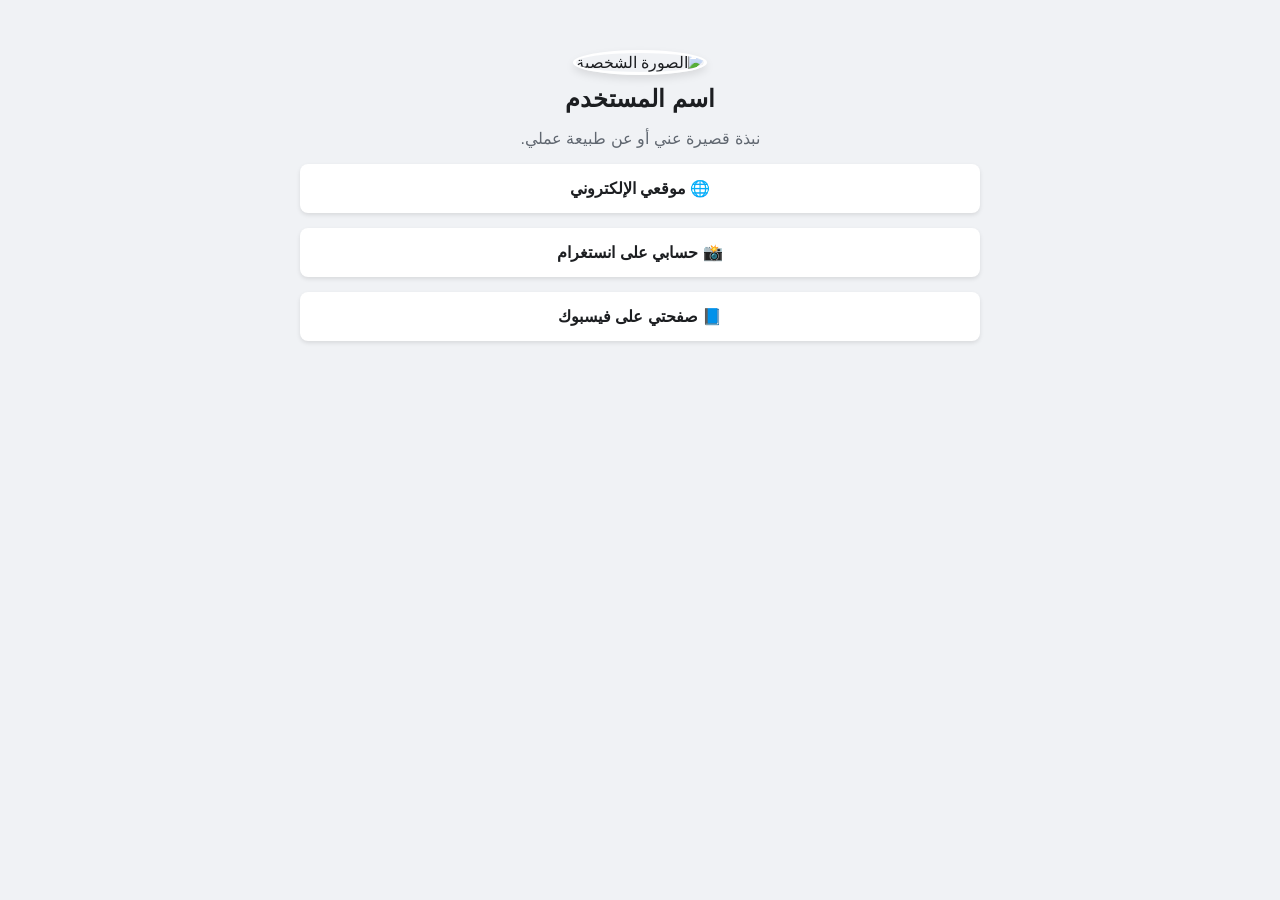
==== index.html @ e2a4246c "First commit: Initial project setup" ====
<!DOCTYPE html>
<html lang="ar" dir="rtl">
<head>
    <meta charset="UTF-8">
    <meta name="viewport" content="width=device-width, initial-scale=1.0">
    <title>صفحتي الشخصية</title>
    <link rel="stylesheet" href="style.css">
</head>
<body>

    <div class="container">
        <header>
            <img src="https://via.placeholder.com/150" alt="الصورة الشخصية" id="profile-pic">
            <h1 id="username-h1">اسم المستخدم</h1>
            <p id="bio-p">نبذة قصيرة عني أو عن طبيعة عملي.</p>
        </header>

    <main id="links-container">
        <a href="#" class="link-box">🌐 موقعي الإلكتروني</a>
        <a href="#" class="link-box">📸 حسابي على انستغرام</a>
        <a href="#" class="link-box">📘 صفحتي على فيسبوك</a>
    </main>
    </div>

    <script src="https://cdn.jsdelivr.net/npm/@supabase/supabase-js@2"></script>
    
    <script src="main.js"></script>
</body>
</html>
---- style.css ----
body {
    background-color: #f0f2f5; /* لون خلفية رمادي فاتح */
    font-family: 'Tajawal', sans-serif; /* يمكنك تغيير الخط لاحقاً */
    color: #1c1e21; /* لون نص داكن */
    margin-top: 30px;
}

.container {
    max-width: 680px;
    margin: 0 auto; /* هذا يضع المحتوى في منتصف الشاشة */
    padding: 20px;
    text-align: center;
}

#profile-pic {
    width: 120px;
    height: 120px;
    border-radius: 50%; /* هذا يجعل الصورة دائرية */
    object-fit: cover; /* يضمن أن الصورة تملأ الدائرة بشكل جيد */
    border: 3px solid white;
    box-shadow: 0 4px 8px rgba(0,0,0,0.1);
}

h1 {
    font-size: 24px;
    margin-top: 10px;
    margin-bottom: 5px;
}

p {
    font-size: 16px;
    color: #606770;
}

.link-box {
    display: block; /* يجعل الرابط يأخذ سطراً كاملاً */
    background-color: white;
    color: #1c1e21;
    text-decoration: none; /* يزيل الخط تحت الرابط */
    padding: 15px 20px;
    margin-bottom: 15px;
    border-radius: 8px; /* حواف دائرية */
    font-weight: bold;
    box-shadow: 0 2px 4px rgba(0,0,0,0.1);
    transition: transform 0.2s; /* تأثير حركة بسيط */
}

.link-box:hover {
    transform: scale(1.03); /* يكبر الزر قليلاً عند مرور الماوس عليه */
}

.link-item-container {
    display: flex;
    align-items: center;
    margin-bottom: 15px;
    gap: 10px; /* مسافة بين الرابط والزر */
}

.link-item-container .link-box {
    flex-grow: 1; /* يجعل الرابط يأخذ كل المساحة المتاحة */
    margin-bottom: 0; /* نزيل الهامش السفلي لأنه موجود في الحاوية */
}

.delete-btn {
    background-color: #e4e6eb;
    color: #4b4f56;
    border: none;
    padding: 10px 15px;
    border-radius: 6px;
    cursor: pointer;
    font-weight: bold;
    transition: background-color 0.2s;
}

.delete-btn:hover {
    background-color: #f0f2f5; /* لون أفتح عند مرور الماوس */
}
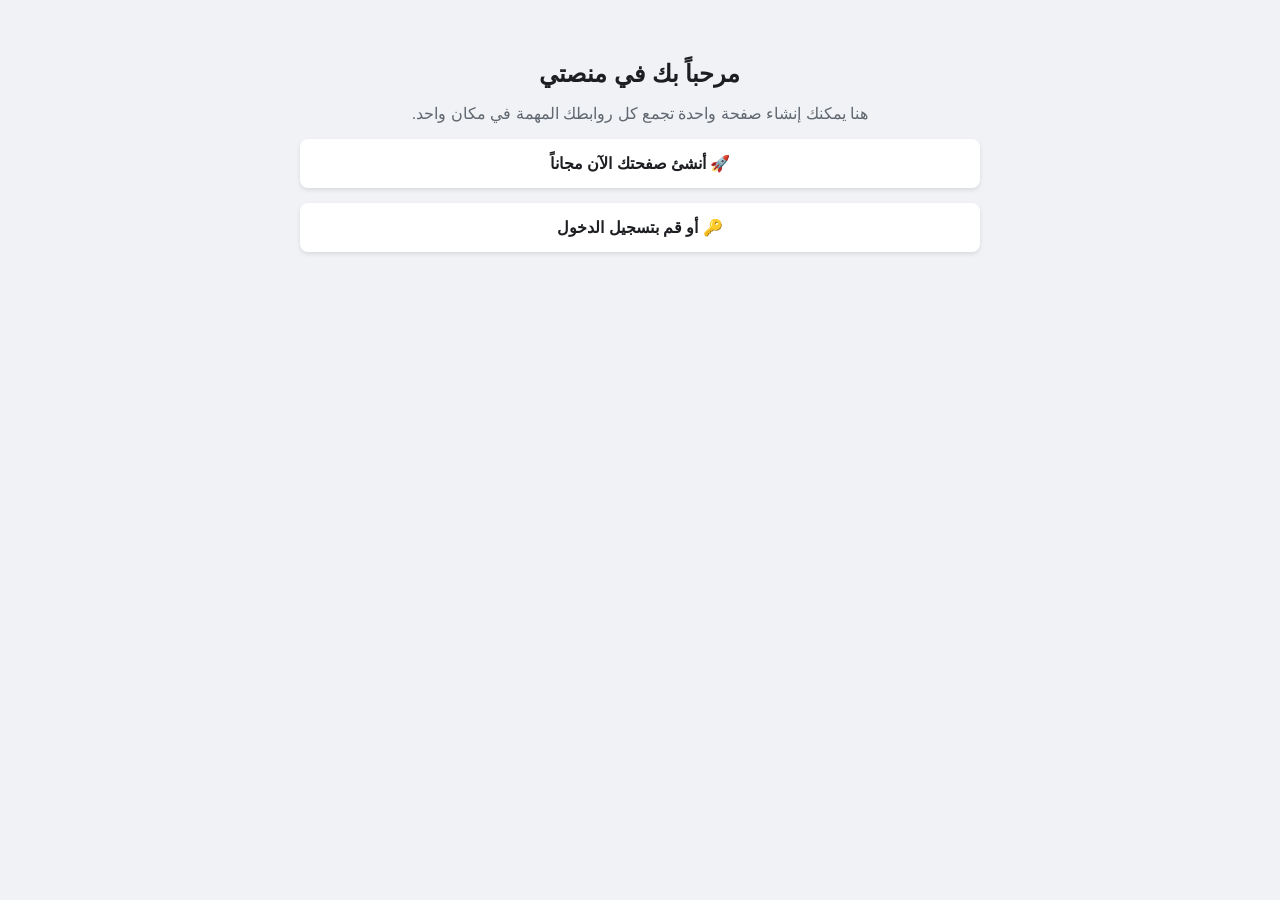
==== commit c29adfbd: "Update index.html" ====
--- a/index.html
+++ b/index.html
@@ -1,29 +1,33 @@
-<!DOCTYPE html>
-<html lang="ar" dir="rtl">
-<head>
-    <meta charset="UTF-8">
-    <meta name="viewport" content="width=device-width, initial-scale=1.0">
-    <title>صفحتي الشخصية</title>
-    <link rel="stylesheet" href="style.css">
-</head>
-<body>
-
-    <div class="container">
-        <header>
-            <img src="https://via.placeholder.com/150" alt="الصورة الشخصية" id="profile-pic">
-            <h1 id="username-h1">اسم المستخدم</h1>
-            <p id="bio-p">نبذة قصيرة عني أو عن طبيعة عملي.</p>
-        </header>
-
-    <main id="links-container">
-        <a href="#" class="link-box">🌐 موقعي الإلكتروني</a>
-        <a href="#" class="link-box">📸 حسابي على انستغرام</a>
-        <a href="#" class="link-box">📘 صفحتي على فيسبوك</a>
-    </main>
-    </div>
-
-    <script src="https://cdn.jsdelivr.net/npm/@supabase/supabase-js@2"></script>
-    
-    <script src="main.js"></script>
-</body>
-</html>+<!DOCTYPE html>
+<html lang="ar" dir="rtl">
+<head>
+    <meta charset="UTF-8">
+    <meta name="viewport" content="width=device-width, initial-scale=1.0">
+    <title>صفحتي الشخصية</title>
+    <link rel="stylesheet" href="style.css">
+</head>
+<body>
+    <div id="welcome-view" class="container">
+        <h1>مرحباً بك في منصتي</h1>
+        <p>هنا يمكنك إنشاء صفحة واحدة تجمع كل روابطك المهمة في مكان واحد.</p>
+        <a href="auth.html" class="link-box welcome-button">🚀 أنشئ صفحتك الآن مجاناً</a>
+        <a href="auth.html" class="link-box welcome-button">🔑 أو قم بتسجيل الدخول</a>
+    </div>
+
+    <div id="profile-view" class="container" style="display: none;">
+        <header>
+            <img src="https://via.placeholder.com/150" alt="الصورة الشخصية" id="profile-pic">
+            <h1 id="username-h1"></h1>
+            <p id="bio-p"></p>
+        </header>
+
+        <main id="links-container">
+            </main>
+    </div>
+
+    <script src="https://cdn.jsdelivr.net/npm/@supabase/supabase-js@2"></script>
+    
+    <script src="main.js"></script>
+</body>
+
+</html>
--- a/style.css
+++ b/style.css
@@ -1,77 +1,77 @@
-body {
-    background-color: #f0f2f5; /* لون خلفية رمادي فاتح */
-    font-family: 'Tajawal', sans-serif; /* يمكنك تغيير الخط لاحقاً */
-    color: #1c1e21; /* لون نص داكن */
-    margin-top: 30px;
-}
-
-.container {
-    max-width: 680px;
-    margin: 0 auto; /* هذا يضع المحتوى في منتصف الشاشة */
-    padding: 20px;
-    text-align: center;
-}
-
-#profile-pic {
-    width: 120px;
-    height: 120px;
-    border-radius: 50%; /* هذا يجعل الصورة دائرية */
-    object-fit: cover; /* يضمن أن الصورة تملأ الدائرة بشكل جيد */
-    border: 3px solid white;
-    box-shadow: 0 4px 8px rgba(0,0,0,0.1);
-}
-
-h1 {
-    font-size: 24px;
-    margin-top: 10px;
-    margin-bottom: 5px;
-}
-
-p {
-    font-size: 16px;
-    color: #606770;
-}
-
-.link-box {
-    display: block; /* يجعل الرابط يأخذ سطراً كاملاً */
-    background-color: white;
-    color: #1c1e21;
-    text-decoration: none; /* يزيل الخط تحت الرابط */
-    padding: 15px 20px;
-    margin-bottom: 15px;
-    border-radius: 8px; /* حواف دائرية */
-    font-weight: bold;
-    box-shadow: 0 2px 4px rgba(0,0,0,0.1);
-    transition: transform 0.2s; /* تأثير حركة بسيط */
-}
-
-.link-box:hover {
-    transform: scale(1.03); /* يكبر الزر قليلاً عند مرور الماوس عليه */
-}
-
-.link-item-container {
-    display: flex;
-    align-items: center;
-    margin-bottom: 15px;
-    gap: 10px; /* مسافة بين الرابط والزر */
-}
-
-.link-item-container .link-box {
-    flex-grow: 1; /* يجعل الرابط يأخذ كل المساحة المتاحة */
-    margin-bottom: 0; /* نزيل الهامش السفلي لأنه موجود في الحاوية */
-}
-
-.delete-btn {
-    background-color: #e4e6eb;
-    color: #4b4f56;
-    border: none;
-    padding: 10px 15px;
-    border-radius: 6px;
-    cursor: pointer;
-    font-weight: bold;
-    transition: background-color 0.2s;
-}
-
-.delete-btn:hover {
-    background-color: #f0f2f5; /* لون أفتح عند مرور الماوس */
+body {
+    background-color: #f0f2f5; /* لون خلفية رمادي فاتح */
+    font-family: 'Tajawal', sans-serif; /* يمكنك تغيير الخط لاحقاً */
+    color: #1c1e21; /* لون نص داكن */
+    margin-top: 30px;
+}
+
+.container {
+    max-width: 680px;
+    margin: 0 auto; /* هذا يضع المحتوى في منتصف الشاشة */
+    padding: 20px;
+    text-align: center;
+}
+
+#profile-pic {
+    width: 120px;
+    height: 120px;
+    border-radius: 50%; /* هذا يجعل الصورة دائرية */
+    object-fit: cover; /* يضمن أن الصورة تملأ الدائرة بشكل جيد */
+    border: 3px solid white;
+    box-shadow: 0 4px 8px rgba(0,0,0,0.1);
+}
+
+h1 {
+    font-size: 24px;
+    margin-top: 10px;
+    margin-bottom: 5px;
+}
+
+p {
+    font-size: 16px;
+    color: #606770;
+}
+
+.link-box {
+    display: block; /* يجعل الرابط يأخذ سطراً كاملاً */
+    background-color: white;
+    color: #1c1e21;
+    text-decoration: none; /* يزيل الخط تحت الرابط */
+    padding: 15px 20px;
+    margin-bottom: 15px;
+    border-radius: 8px; /* حواف دائرية */
+    font-weight: bold;
+    box-shadow: 0 2px 4px rgba(0,0,0,0.1);
+    transition: transform 0.2s; /* تأثير حركة بسيط */
+}
+
+.link-box:hover {
+    transform: scale(1.03); /* يكبر الزر قليلاً عند مرور الماوس عليه */
+}
+
+.link-item-container {
+    display: flex;
+    align-items: center;
+    margin-bottom: 15px;
+    gap: 10px; /* مسافة بين الرابط والزر */
+}
+
+.link-item-container .link-box {
+    flex-grow: 1; /* يجعل الرابط يأخذ كل المساحة المتاحة */
+    margin-bottom: 0; /* نزيل الهامش السفلي لأنه موجود في الحاوية */
+}
+
+.delete-btn {
+    background-color: #e4e6eb;
+    color: #4b4f56;
+    border: none;
+    padding: 10px 15px;
+    border-radius: 6px;
+    cursor: pointer;
+    font-weight: bold;
+    transition: background-color 0.2s;
+}
+
+.delete-btn:hover {
+    background-color: #f0f2f5; /* لون أفتح عند مرور الماوس */
 }
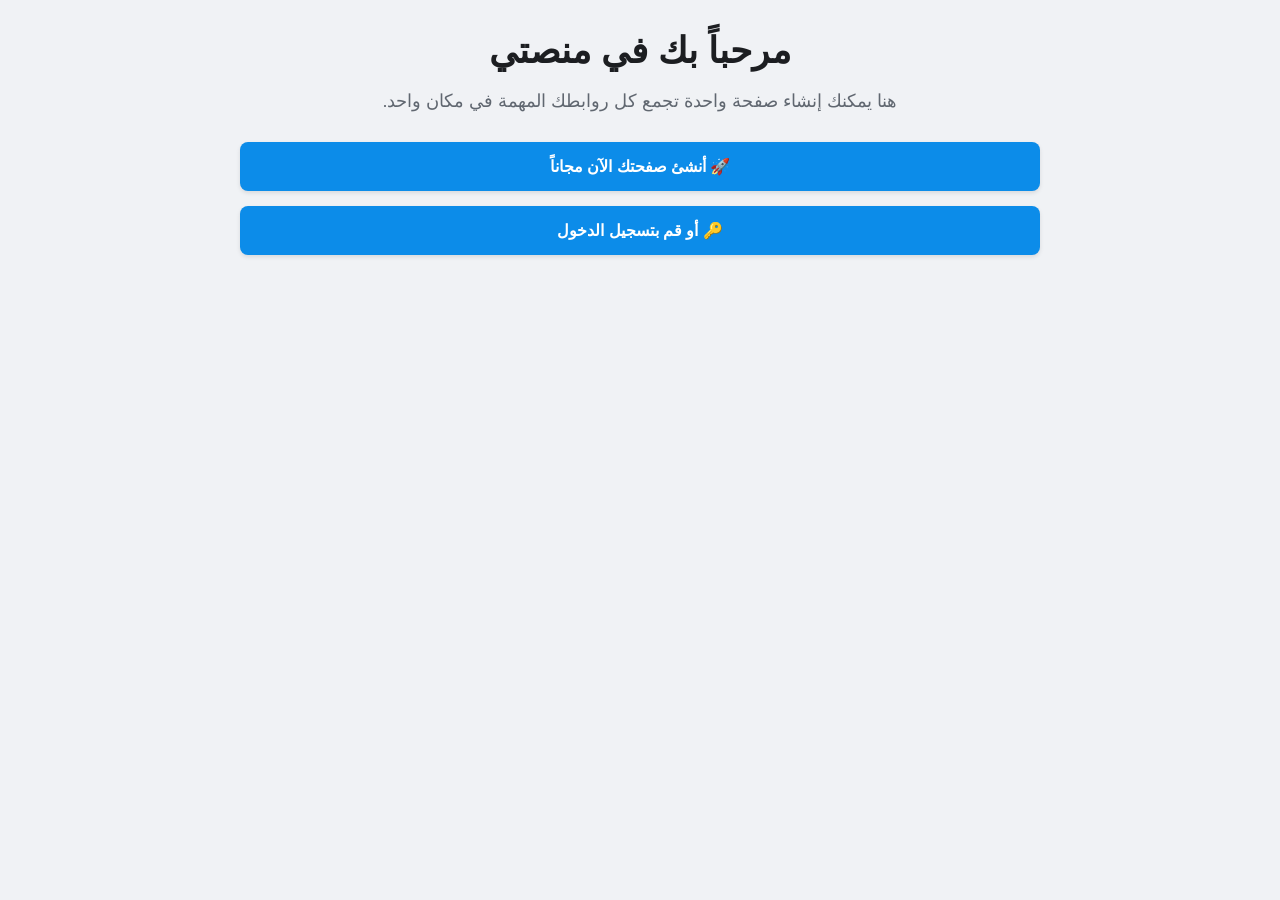
==== commit 4e177bc3: "Update index.html" ====
--- a/index.html
+++ b/index.html
@@ -16,7 +16,7 @@
 
     <div id="profile-view" class="container" style="display: none;">
         <header>
-            <img src="https://via.placeholder.com/150" alt="الصورة الشخصية" id="profile-pic">
+            <img src="placeholder.png" alt="الصورة الشخصية" id="profile-pic">
             <h1 id="username-h1"></h1>
             <p id="bio-p"></p>
         </header>
@@ -31,3 +31,4 @@
 </body>
 
 </html>
+
--- a/style.css
+++ b/style.css
@@ -1,22 +1,33 @@
+/* ============================================= */
+/* تصميمات عامة وأساسية */
+/* ============================================= */
 body {
-    background-color: #f0f2f5; /* لون خلفية رمادي فاتح */
-    font-family: 'Tajawal', sans-serif; /* يمكنك تغيير الخط لاحقاً */
-    color: #1c1e21; /* لون نص داكن */
-    margin-top: 30px;
+    background-color: #f0f2f5;
+    font-family: 'Tajawal', sans-serif;
+    color: #1c1e21;
+    margin: 0;
+    padding: 0;
 }
 
 .container {
-    max-width: 680px;
-    margin: 0 auto; /* هذا يضع المحتوى في منتصف الشاشة */
+    max-width: 800px;
+    margin: 0 auto;
     padding: 20px;
     text-align: center;
 }
 
-#profile-pic {
+.hidden {
+    display: none !important;
+}
+
+/* ============================================= */
+/* تصميم الصفحة الرئيسية وصفحة الملف الشخصي */
+/* ============================================= */
+#profile-pic, .avatar-preview {
     width: 120px;
     height: 120px;
-    border-radius: 50%; /* هذا يجعل الصورة دائرية */
-    object-fit: cover; /* يضمن أن الصورة تملأ الدائرة بشكل جيد */
+    border-radius: 50%;
+    object-fit: cover; /* يضمن أن الصورة تملأ الدائرة بشكل صحيح */
     border: 3px solid white;
     box-shadow: 0 4px 8px rgba(0,0,0,0.1);
 }
@@ -33,45 +44,103 @@
 }
 
 .link-box {
-    display: block; /* يجعل الرابط يأخذ سطراً كاملاً */
+    display: block;
     background-color: white;
     color: #1c1e21;
-    text-decoration: none; /* يزيل الخط تحت الرابط */
+    text-decoration: none;
     padding: 15px 20px;
     margin-bottom: 15px;
-    border-radius: 8px; /* حواف دائرية */
+    border-radius: 8px;
     font-weight: bold;
     box-shadow: 0 2px 4px rgba(0,0,0,0.1);
-    transition: transform 0.2s; /* تأثير حركة بسيط */
+    transition: transform 0.2s;
 }
 
 .link-box:hover {
-    transform: scale(1.03); /* يكبر الزر قليلاً عند مرور الماوس عليه */
+    transform: scale(1.03);
 }
 
-.link-item-container {
-    display: flex;
-    align-items: center;
+/* تصميم الصفحة الترحيبية */
+#welcome-view h1 {
+    font-size: 36px;
     margin-bottom: 15px;
-    gap: 10px; /* مسافة بين الرابط والزر */
+}
+#welcome-view p {
+    font-size: 18px;
+    margin-bottom: 30px;
+}
+.welcome-button {
+    background-color: #0c8ce9;
+    color: white;
 }
 
-.link-item-container .link-box {
-    flex-grow: 1; /* يجعل الرابط يأخذ كل المساحة المتاحة */
-    margin-bottom: 0; /* نزيل الهامش السفلي لأنه موجود في الحاوية */
+/* ============================================= */
+/* تصميم صفحة الدخول والتسجيل الجديدة */
+/* ============================================= */
+.auth-container {
+    display: flex;
+    justify-content: center;
+    align-items: center;
+    min-height: 100vh;
+    padding: 20px;
 }
 
-.delete-btn {
-    background-color: #e4e6eb;
-    color: #4b4f56;
-    border: none;
-    padding: 10px 15px;
-    border-radius: 6px;
-    cursor: pointer;
-    font-weight: bold;
-    transition: background-color 0.2s;
+.auth-card {
+    background-color: white;
+    padding: 40px;
+    border-radius: 12px;
+    box-shadow: 0 8px 30px rgba(0, 0, 0, 0.12);
+    width: 100%;
+    max-width: 400px;
+    text-align: center;
 }
 
-.delete-btn:hover {
-    background-color: #f0f2f5; /* لون أفتح عند مرور الماوس */
-}+.auth-card h1 { margin-bottom: 10px; }
+.auth-card #auth-subtitle { margin-bottom: 30px; color: #606770; }
+.input-group { margin-bottom: 20px; text-align: right; }
+.input-group label { display: block; margin-bottom: 5px; font-weight: bold; color: #4b4f56; }
+.input-group input { width: 100%; padding: 12px; border: 1px solid #dddfe2; border-radius: 6px; box-sizing: border-box; }
+#auth-btn { width: 100%; padding: 12px; border: none; background-color: #0c8ce9; color: white; border-radius: 6px; font-size: 16px; font-weight: bold; cursor: pointer; transition: background-color 0.2s; }
+#auth-btn:hover { background-color: #0a73be; }
+.message { margin-top: 15px; font-weight: bold; color: #d93025; }
+.toggle-text { margin-top: 20px; font-size: 14px; }
+.toggle-text a { color: #0c8ce9; font-weight: bold; text-decoration: none; }
+
+/* ============================================= */
+/* تصميم لوحة التحكم الجديدة (Dashboard) */
+/* ============================================= */
+.main-header { background-color: white; box-shadow: 0 2px 4px rgba(0,0,0,0.1); padding: 0 20px; position: sticky; top: 0; z-index: 100; }
+.main-header .container { display: flex; justify-content: space-between; align-items: center; padding-top: 15px; padding-bottom: 15px; }
+.logo { font-size: 20px; font-weight: bold; text-decoration: none; color: #1c1e21; }
+.main-header #logout-btn { background-color: #e4e6eb; color: #4b4f56; border: none; padding: 8px 15px; border-radius: 6px; cursor: pointer; font-weight: bold; }
+.dashboard-content { padding: 20px 0; }
+.card { background-color: white; border-radius: 12px; padding: 25px; margin-bottom: 20px; box-shadow: 0 2px 10px rgba(0,0,0,0.08); }
+.card h2 { margin-top: 0; margin-bottom: 20px; border-bottom: 1px solid #e4e6eb; padding-bottom: 15px; }
+.card form { display: flex; flex-direction: column; gap: 15px; }
+.card input[type="text"], .card input[type="url"], .card textarea { width: 100%; padding: 12px; border: 1px solid #dddfe2; border-radius: 6px; box-sizing: border-box; }
+.card button[type="submit"] { padding: 12px; border: none; background-color: #0c8ce9; color: white; border-radius: 6px; font-size: 16px; font-weight: bold; cursor: pointer; transition: background-color 0.2s; }
+.card button[type="submit"]:hover { background-color: #0a73be; }
+.profile-section { display: flex; gap: 20px; align-items: flex-start; }
+.profile-section form { flex-grow: 1; }
+.avatar-upload-container { text-align: center; margin-bottom: 20px; }
+.button-like-label, #upload-btn { display: inline-block; background-color: #e4e6eb; color: #4b4f56; border: none; padding: 10px 15px; border-radius: 6px; cursor: pointer; font-weight: bold; }
+#upload-btn { background-color: #0c8ce9; color: white; }
+.link-item-container { display: flex; align-items: center; margin-bottom: 15px; gap: 10px; }
+.link-item-container .link-box { flex-grow: 1; margin-bottom: 0; }
+.edit-btn, .delete-btn { background-color: #e4e6eb; color: #4b4f56; border: none; padding: 10px 15px; border-radius: 6px; cursor: pointer; font-weight: bold; transition: background-color 0.2s; }
+.edit-btn { background-color: #f0f2f5; }
+.edit-btn:hover, .delete-btn:hover { background-color: #dcdde1; }
+
+/* تصميم نافذة التعديل (Edit Modal) */
+.modal-overlay { position: fixed; top: 0; left: 0; width: 100%; height: 100%; background-color: rgba(0, 0, 0, 0.5); display: flex; justify-content: center; align-items: center; z-index: 1000; }
+.modal-content { background-color: white; padding: 30px; border-radius: 12px; width: 90%; max-width: 500px; }
+.modal-actions { display: flex; justify-content: flex-end; gap: 10px; margin-top: 20px; }
+#cancel-edit-btn { background-color: #e4e6eb; color: #4b4f56; }
+
+/* تصميم متجاوب (Responsive) للموبايل */
+@media (max-width: 768px) {
+    .profile-section { flex-direction: column; align-items: center; }
+    .main-header .container, .dashboard-content .container { padding: 15px; }
+    .card { padding: 20px; }
+}
+
